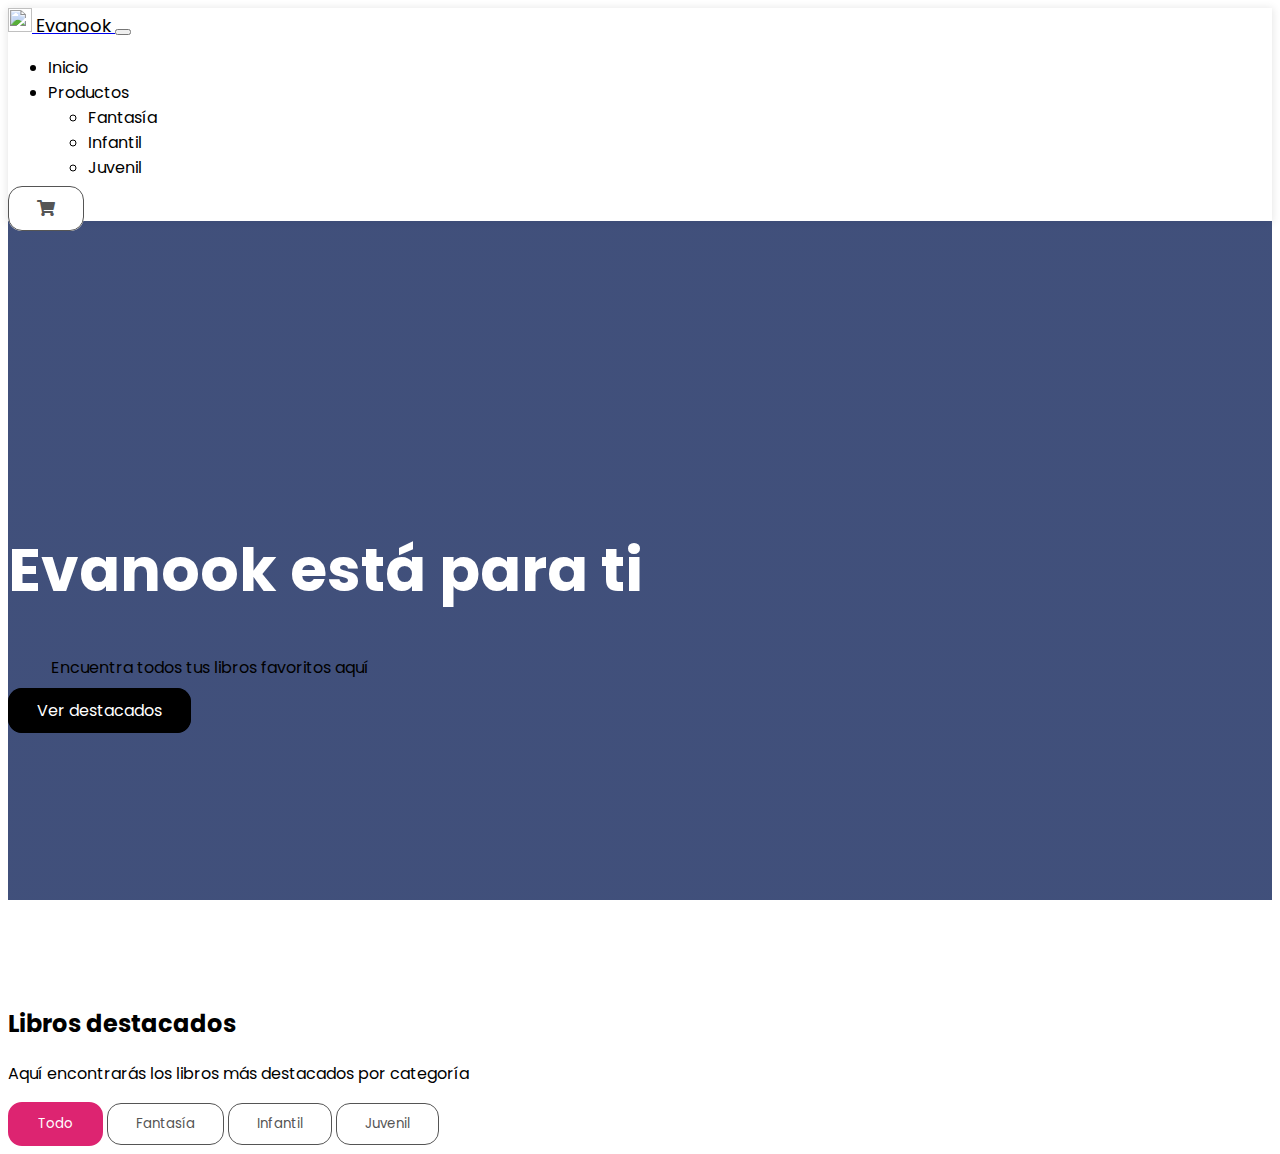
==== index.html @ e5c44462 "Creación de secciones" ====
<html lang="en">

<head>
    <meta charset="UTF-8">
    <meta http-equiv="X-UA-Compatible" content="IE=edge">
    <meta name="viewport" content="width=device-width, initial-scale=1.0">
    <link href="https://cdn.jsdelivr.net/npm/bootstrap@5.1.3/dist/css/bootstrap.min.css" rel="stylesheet"
        integrity="sha384-1BmE4kWBq78iYhFldvKuhfTAU6auU8tT94WrHftjDbrCEXSU1oBoqyl2QvZ6jIW3" crossorigin="anonymous">
    <title>Evanook</title>
    <link rel="shortcut icon" href="images/logo.png" type="image/x-icon">
    <link
        href="https://fonts.googleapis.com/css2?family=Poppins:ital,wght@0,300;0,400;0,500;0,700;0,900;1,400&display=swap"
        rel="stylesheet">
    <link rel="stylesheet" href="https://cdnjs.cloudflare.com/ajax/libs/font-awesome/5.15.4/css/all.min.css"
        integrity="sha512-1ycn6IcaQQ40/MKBW2W4Rhis/DbILU74C1vSrLJxCq57o941Ym01SwNsOMqvEBFlcgUa6xLiPY/NS5R+E6ztJQ=="
        crossorigin="anonymous" referrerpolicy="no-referrer" />
    <link rel="stylesheet" type="text/css" href="https://cdn.jsdelivr.net/npm/toastify-js/src/toastify.min.css">
    <link rel="stylesheet" href="css/estilos.css">
    <script type="module" src="js/operaciones.js" id="operaciones"></script>
    <script src="js/listener.js"></script>
</head>

<body>
    <!-- MENÚ -->
    <nav class="navbar fixed-top navbar-expand-lg bg-white">
        <div class="container">
            <a class="navbar-brand d-flex align-items-center" href="index.html">
                <img src="images/logo.png" alt="Eventos Holimori" width="24" height="24">
                <span class="navbar__title px-2">Evanook</span>
            </a>
            <button class="navbar-toggler custom-toggler" type="button" data-bs-toggle="collapse"
                data-bs-target="#navMenu">
                <span class="navbar-toggler-icon"></span>
            </button>
            <div class="collapse navbar-collapse order-lg-1" id="navMenu">
                <ul class="navbar-nav ms-auto" id="navbar__categories">
                    <li class="nav-item px-2 py-2"><a href="#">Inicio</a></li>
                    <li class="nav-item dropdown">
                        <a class="nav-link dropdown-toggle" href="#" id="navbarScrollingDropdown" role="button" data-bs-toggle="dropdown" aria-expanded="false">
                          Productos
                        </a>
                        <ul class="dropdown-menu" aria-labelledby="navbarScrollingDropdown">
                          <li><a class="dropdown-item" href="pages/fantasia.html">Fantasía</a></li>
                          <li><a class="dropdown-item" href="#">Infantil</a></li>
                          <li><a class="dropdown-item" href="#">Juvenil</a></li>
                        </ul>
                    </li>
                </ul>
                <div class="order-lg-2 nav-btns mx-2 d-flex justify-content-center" id="btn__car">
                    <a type="button" class="shadow-none btn" href="pages/carrito.html">
                        <i class="fa fa-shopping-cart"></i>
                    </a>
                </div>
            </div>
        </div>
    </nav>

    <section id="home">
        <div class="container text-center">
            <div class="row justify-content-center">
                <div class="col-md-10">
                    <h1>Evanook está para ti</h1>
                    <p class="text-white">Encuentra todos tus libros favoritos aquí</p>
                    <a class="boton" href="#libros">Ver destacados</a>
                </div>
            </div>
        </div>
    </section>

    <section id="collection" class="py-5">
        <div class="container">
            <div class="title text-center">
                <h2 class="position-relative d-inline-block">Libros destacados</h2>
                <p class="text-muted">Aquí encontrarás los libros más destacados por categoría</p>
            </div>

            <div class="row g-0">
                <div id="filters" class="d-flex flex-wrap justify-content-center mt-2 filter-button-group">
                    <button type="button" class="btn shadow-none boton__active m-2" data-filter="todo">Todo</button>
                    <button type="button" class="btn shadow-none m-2" data-filter="fantasía">Fantasía</button>
                    <button type="button" class="btn shadow-none m-2" data-filter="infantil">Infantil</button>
                    <button type="button" class="btn shadow-none m-2" data-filter="juvenil">Juvenil</button>
                </div>
            </div>

            <div class="row mt-3" id="libros">
            </div>

        </div>
    </section>

    <script src="https://cdn.jsdelivr.net/npm/@popperjs/core@2.9.2/dist/umd/popper.min.js"
        integrity="sha384-IQsoLXl5PILFhosVNubq5LC7Qb9DXgDA9i+tQ8Zj3iwWAwPtgFTxbJ8NT4GN1R8p"
        crossorigin="anonymous"></script>
    <script src="https://cdn.jsdelivr.net/npm/bootstrap@5.0.2/dist/js/bootstrap.min.js"
        integrity="sha384-cVKIPhGWiC2Al4u+LWgxfKTRIcfu0JTxR+EQDz/bgldoEyl4H0zUF0QKbrJ0EcQF"
        crossorigin="anonymous"></script>
    <script type="text/javascript" src="https://cdn.jsdelivr.net/npm/toastify-js"></script>
</body>
</html>
---- css/estilos.css ----
@charset "UTF-8";
* {
    font-family: 'Poppins', sans-serif; 
}

h1 {
    font-weight: 700;
    color: rgb(255, 255, 255);
    font-size: 60px; 
}

h4{
    font-size: 18px;
}

.navbar{
    box-shadow: 0 1px 8px 1px rgba(0, 0, 0, 0.1);
}

.navbar__title {
    color: black;
    font-size: 18px; 
}

.nav-item{
    border-bottom: none;
}

#navbar__categories li a {
    color: black;
    text-decoration: none; 
}

#navbar__categories li a:hover{
    color:#dd2471;
}

.custom-toggler .navbar-toggler-icon {
    background-image: url("data:image/svg+xml;charset=utf8,%3Csvg viewBox='0 0 32 32' xmlns='http://www.w3.org/2000/svg'%3E%3Cpath stroke='rgba(0, 0, 0)' stroke-width='1' stroke-linecap='round' stroke-miterlimit='10' d='M4 8h24M4 16h24M4 24h24'/%3E%3C/svg%3E"); 
}

#home {
    background: linear-gradient(rgba(17, 36, 90, 0.8), rgba(17, 36, 90, 0.8)), url(../images/portada.jpg);
    min-height: 85vh;
    background-size: cover;
    background-position: center;
    background-attachment: fixed;
    display: flex;
    align-items: center;
 }
 
#home p {
    max-width: 550px;
    margin: 18px auto;
 }

 #fantasia{
    background: linear-gradient(rgba(17, 36, 90, 0.8), rgba(17, 36, 90, 0.8)), url(../images/portadaFan.jpg);
    min-height: 70vh;
    background-size: cover;
    background-position: center;
    background-attachment: fixed;
    display: flex;
    align-items: center;
 }


.boton {
    background-color: black;
    border: 1px solid black;
    border-radius: 14px;
    outline: none;
    padding: 10px 28px;
    color: white;
    cursor: pointer;
    transition: all 0.3s; 
    text-decoration: none;
}

/* #bot:focus{
    box-shadow: none;
} */

.boton:hover {
    background-color: #dd2471;
    border: 1px solid #dd2471;
    color: white;
}

.boton__active{
    padding: 10px 28px;
    background-color: #dd2471;
    color: white;
    border-color: #dd2471;
    border-style: solid;
    border-radius: 14px;
}


.btn:not(.boton__active){
    background-color: #fff;
    color: rgb(85, 85, 85);
    padding: 10px 28px;
    border-radius: 14px;
    border: 1px solid rgb(85, 85, 85);
}

.card {
    padding: 30px 0px;
    margin: 8px 0px 8px 0px;
    background: #f7f7f7;
    border-radius: 12px;
    overflow: hidden;
}

.card .card-body{
    text-align: center;
}

.card .card-body img{
    height: 150px;
    object-fit: contain;
    transition: 0.6s;
}

.card .card-body h4 {
    text-shadow: 1px 1px 1px #4444;
}

.card:hover .card-body img{
    transform: scale(1.2);
}

.card .card-body a.view-all-btn {
    background: black;
    padding: 8px 28px;
    border-radius: 24px;
    text-decoration: none;
    color: #fff;
    cursor: pointer;
    transition: all 0.5s; 
}

.card .card-body a.view-all-btn:hover {
    background-color: #dd2471;
}

.card__price{
    color: #dd2471;
}



/* media queries */
@media screen and (max-width: 992px){
    h1 {
        font-size: 30px; 
        margin-top: 40px;
    }

    p{
        font-size: 16px;
    }
    .nav-item{
        border-bottom: 0.5px solid rgba(0, 0, 0, 0.05);
    }
    .navbar-nav{
        text-align: center;
    }
    #btn__car .btn{
        border: none;
        padding: 10px 28px;
        margin-top: 11px;
    }
    .dropdown-item{
        text-align: center;
    }
}
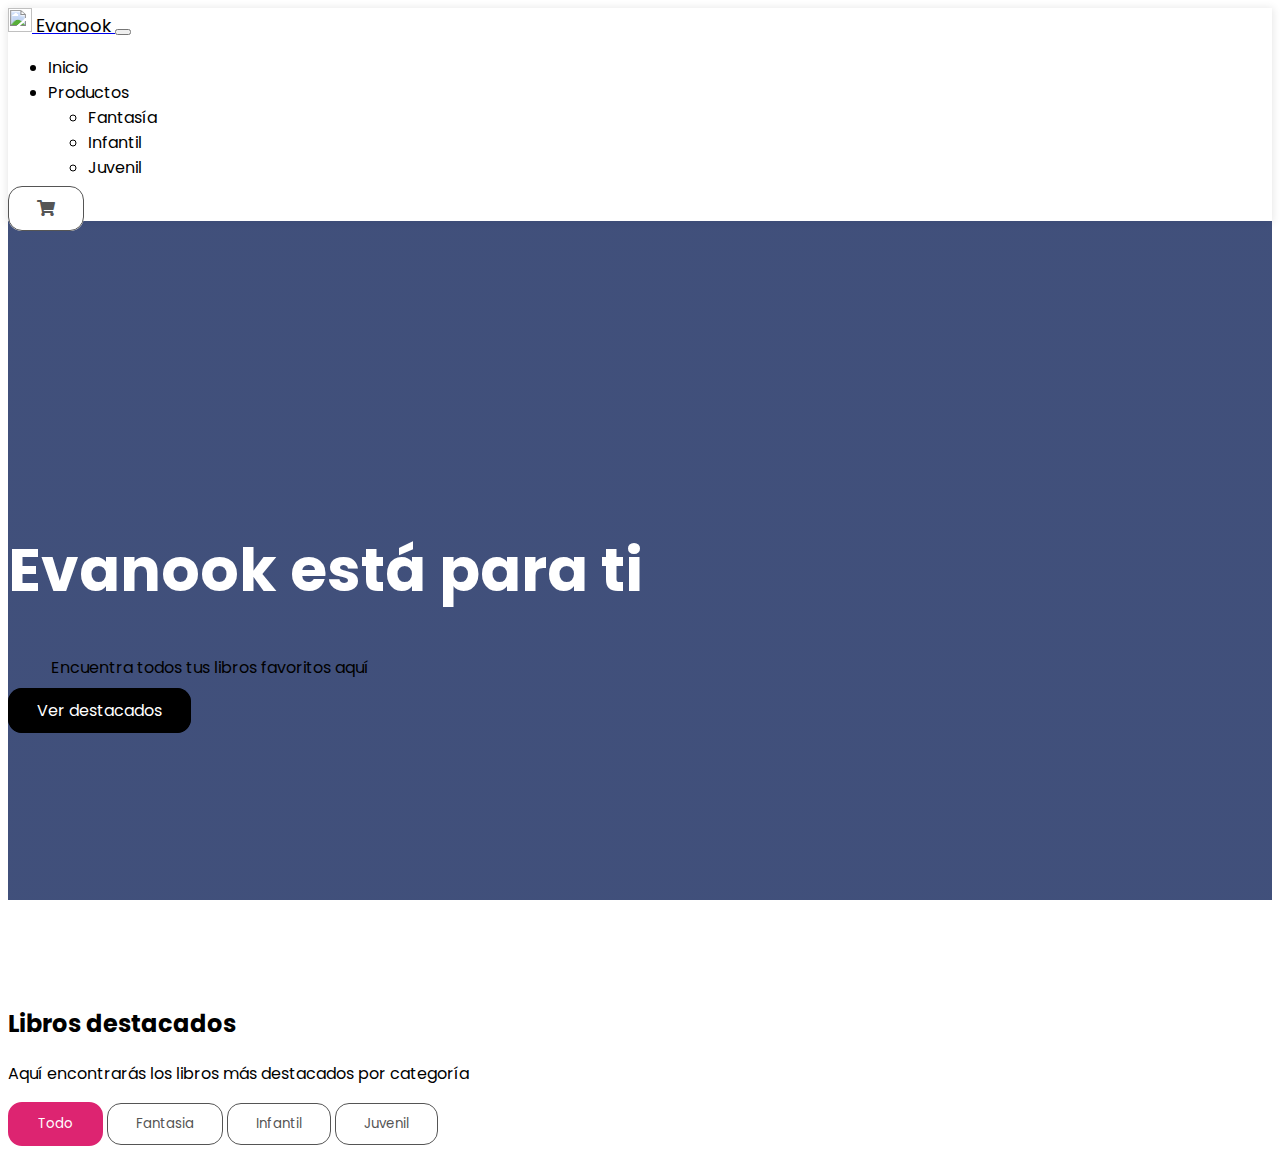
==== commit 08b55878: "Modificacion de tarjetas y rutas" ====
--- a/index.html
+++ b/index.html
@@ -77,7 +77,7 @@
             <div class="row g-0">
                 <div id="filters" class="d-flex flex-wrap justify-content-center mt-2 filter-button-group">
                     <button type="button" class="btn shadow-none boton__active m-2" data-filter="todo">Todo</button>
-                    <button type="button" class="btn shadow-none m-2" data-filter="fantasía">Fantasía</button>
+                    <button type="button" class="btn shadow-none m-2" data-filter="fantasia">Fantasia</button>
                     <button type="button" class="btn shadow-none m-2" data-filter="infantil">Infantil</button>
                     <button type="button" class="btn shadow-none m-2" data-filter="juvenil">Juvenil</button>
                 </div>
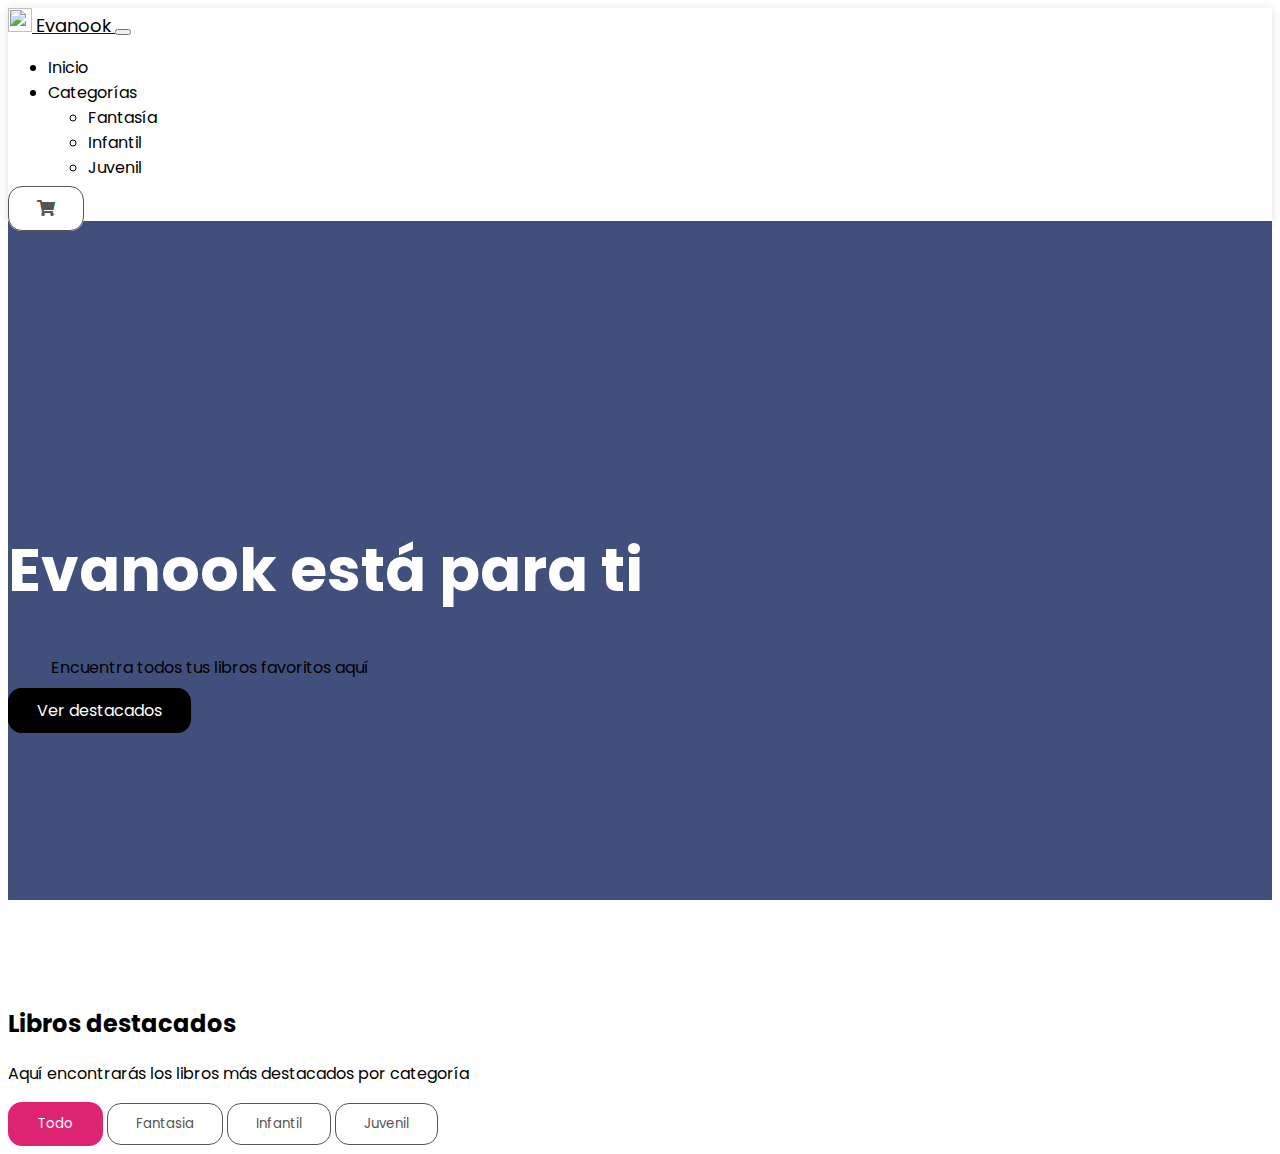
==== commit 737b1fcb: "Refactorización de código" ====
--- a/index.html
+++ b/index.html
@@ -1,100 +1,178 @@
 <html lang="en">
+  <head>
+    <meta charset="UTF-8" />
+    <meta http-equiv="X-UA-Compatible" content="IE=edge" />
+    <meta name="viewport" content="width=device-width, initial-scale=1.0" />
+    <link
+      href="https://cdn.jsdelivr.net/npm/bootstrap@5.1.3/dist/css/bootstrap.min.css"
+      rel="stylesheet"
+      integrity="sha384-1BmE4kWBq78iYhFldvKuhfTAU6auU8tT94WrHftjDbrCEXSU1oBoqyl2QvZ6jIW3"
+      crossorigin="anonymous"
+    />
+    <title>Evanook</title>
+    <link rel="shortcut icon" href="images/logo.png" type="image/x-icon" />
+    <link
+      href="https://fonts.googleapis.com/css2?family=Poppins:ital,wght@0,300;0,400;0,500;0,700;0,900;1,400&display=swap"
+      rel="stylesheet"
+    />
+    <link
+      rel="stylesheet"
+      href="https://cdnjs.cloudflare.com/ajax/libs/font-awesome/5.15.4/css/all.min.css"
+      integrity="sha512-1ycn6IcaQQ40/MKBW2W4Rhis/DbILU74C1vSrLJxCq57o941Ym01SwNsOMqvEBFlcgUa6xLiPY/NS5R+E6ztJQ=="
+      crossorigin="anonymous"
+      referrerpolicy="no-referrer"
+    />
+    <link
+      rel="stylesheet"
+      type="text/css"
+      href="https://cdn.jsdelivr.net/npm/toastify-js/src/toastify.min.css"
+    />
+    <link rel="stylesheet" href="css/estilos.css" />
+    <script type="module" src="../js/contenido.js"></script>
+    <script type="module" src="../js/logica.js"></script>
+  </head>
 
-<head>
-    <meta charset="UTF-8">
-    <meta http-equiv="X-UA-Compatible" content="IE=edge">
-    <meta name="viewport" content="width=device-width, initial-scale=1.0">
-    <link href="https://cdn.jsdelivr.net/npm/bootstrap@5.1.3/dist/css/bootstrap.min.css" rel="stylesheet"
-        integrity="sha384-1BmE4kWBq78iYhFldvKuhfTAU6auU8tT94WrHftjDbrCEXSU1oBoqyl2QvZ6jIW3" crossorigin="anonymous">
-    <title>Evanook</title>
-    <link rel="shortcut icon" href="images/logo.png" type="image/x-icon">
-    <link
-        href="https://fonts.googleapis.com/css2?family=Poppins:ital,wght@0,300;0,400;0,500;0,700;0,900;1,400&display=swap"
-        rel="stylesheet">
-    <link rel="stylesheet" href="https://cdnjs.cloudflare.com/ajax/libs/font-awesome/5.15.4/css/all.min.css"
-        integrity="sha512-1ycn6IcaQQ40/MKBW2W4Rhis/DbILU74C1vSrLJxCq57o941Ym01SwNsOMqvEBFlcgUa6xLiPY/NS5R+E6ztJQ=="
-        crossorigin="anonymous" referrerpolicy="no-referrer" />
-    <link rel="stylesheet" type="text/css" href="https://cdn.jsdelivr.net/npm/toastify-js/src/toastify.min.css">
-    <link rel="stylesheet" href="css/estilos.css">
-    <script type="module" src="js/operaciones.js" id="operaciones"></script>
-    <script src="js/listener.js"></script>
-</head>
-
-<body>
+  <body>
     <!-- MENÚ -->
     <nav class="navbar fixed-top navbar-expand-lg bg-white">
-        <div class="container">
-            <a class="navbar-brand d-flex align-items-center" href="index.html">
-                <img src="images/logo.png" alt="Eventos Holimori" width="24" height="24">
-                <span class="navbar__title px-2">Evanook</span>
+      <div class="container">
+        <a class="navbar-brand d-flex align-items-center" href="index.html">
+          <img
+            src="images/logo.png"
+            alt="Eventos Holimori"
+            width="24"
+            height="24"
+          />
+          <span class="navbar__title px-2">Evanook</span>
+        </a>
+        <button
+          class="navbar-toggler custom-toggler"
+          type="button"
+          data-bs-toggle="collapse"
+          data-bs-target="#navMenu"
+        >
+          <span class="navbar-toggler-icon"></span>
+        </button>
+        <div class="collapse navbar-collapse order-lg-1" id="navMenu">
+          <ul class="navbar-nav ms-auto" id="navbar__categories">
+            <li class="nav-item px-2 py-2"><a href="#">Inicio</a></li>
+            <li class="nav-item dropdown">
+              <a
+                class="nav-link dropdown-toggle"
+                href="#"
+                id="navbarScrollingDropdown"
+                role="button"
+                data-bs-toggle="dropdown"
+                aria-expanded="false"
+              >
+                Categorías
+              </a>
+              <ul
+                class="dropdown-menu"
+                aria-labelledby="navbarScrollingDropdown"
+              >
+                <li>
+                  <a class="dropdown-item" href="pages/fantasia.html"
+                    >Fantasía</a
+                  >
+                </li>
+                <li>
+                  <a class="dropdown-item" href="pages/infantil.html"
+                    >Infantil</a
+                  >
+                </li>
+                <li>
+                  <a class="dropdown-item" href="pages/juvenil.html">Juvenil</a>
+                </li>
+              </ul>
+            </li>
+          </ul>
+          <div
+            class="order-lg-2 nav-btns mx-2 d-flex justify-content-center"
+            id="btn__car"
+          >
+            <a type="button" class="shadow-none btn" href="pages/carrito.html">
+              <i class="fa fa-shopping-cart"></i>
             </a>
-            <button class="navbar-toggler custom-toggler" type="button" data-bs-toggle="collapse"
-                data-bs-target="#navMenu">
-                <span class="navbar-toggler-icon"></span>
-            </button>
-            <div class="collapse navbar-collapse order-lg-1" id="navMenu">
-                <ul class="navbar-nav ms-auto" id="navbar__categories">
-                    <li class="nav-item px-2 py-2"><a href="#">Inicio</a></li>
-                    <li class="nav-item dropdown">
-                        <a class="nav-link dropdown-toggle" href="#" id="navbarScrollingDropdown" role="button" data-bs-toggle="dropdown" aria-expanded="false">
-                          Productos
-                        </a>
-                        <ul class="dropdown-menu" aria-labelledby="navbarScrollingDropdown">
-                          <li><a class="dropdown-item" href="pages/fantasia.html">Fantasía</a></li>
-                          <li><a class="dropdown-item" href="#">Infantil</a></li>
-                          <li><a class="dropdown-item" href="#">Juvenil</a></li>
-                        </ul>
-                    </li>
-                </ul>
-                <div class="order-lg-2 nav-btns mx-2 d-flex justify-content-center" id="btn__car">
-                    <a type="button" class="shadow-none btn" href="pages/carrito.html">
-                        <i class="fa fa-shopping-cart"></i>
-                    </a>
-                </div>
-            </div>
+          </div>
         </div>
+      </div>
     </nav>
 
     <section id="home">
-        <div class="container text-center">
-            <div class="row justify-content-center">
-                <div class="col-md-10">
-                    <h1>Evanook está para ti</h1>
-                    <p class="text-white">Encuentra todos tus libros favoritos aquí</p>
-                    <a class="boton" href="#libros">Ver destacados</a>
-                </div>
-            </div>
+      <div class="container text-center">
+        <div class="row justify-content-center">
+          <div class="col-md-10">
+            <h1>Evanook está para ti</h1>
+            <p class="text-white">Encuentra todos tus libros favoritos aquí</p>
+            <a class="boton" href="#libros">Ver destacados</a>
+          </div>
         </div>
+      </div>
     </section>
 
     <section id="collection" class="py-5">
-        <div class="container">
-            <div class="title text-center">
-                <h2 class="position-relative d-inline-block">Libros destacados</h2>
-                <p class="text-muted">Aquí encontrarás los libros más destacados por categoría</p>
-            </div>
+      <div class="container">
+        <div class="title text-center">
+          <h2 class="position-relative d-inline-block">Libros destacados</h2>
+          <p class="text-muted">
+            Aquí encontrarás los libros más destacados por categoría
+          </p>
+        </div>
 
-            <div class="row g-0">
-                <div id="filters" class="d-flex flex-wrap justify-content-center mt-2 filter-button-group">
-                    <button type="button" class="btn shadow-none boton__active m-2" data-filter="todo">Todo</button>
-                    <button type="button" class="btn shadow-none m-2" data-filter="fantasia">Fantasia</button>
-                    <button type="button" class="btn shadow-none m-2" data-filter="infantil">Infantil</button>
-                    <button type="button" class="btn shadow-none m-2" data-filter="juvenil">Juvenil</button>
-                </div>
-            </div>
+        <div class="row g-0">
+          <div
+            id="filtros"
+            class="d-flex flex-wrap justify-content-center mt-2 filter-button-group"
+          >
+            <button
+              type="button"
+              class="btn shadow-none boton__active m-2"
+              data-filter="todo"
+            >
+              Todo
+            </button>
+            <button
+              type="button"
+              class="btn shadow-none m-2"
+              data-filter="fantasia"
+            >
+              Fantasia
+            </button>
+            <button
+              type="button"
+              class="btn shadow-none m-2"
+              data-filter="infantil"
+            >
+              Infantil
+            </button>
+            <button
+              type="button"
+              class="btn shadow-none m-2"
+              data-filter="juvenil"
+            >
+              Juvenil
+            </button>
+          </div>
+        </div>
 
-            <div class="row mt-3" id="libros">
-            </div>
-
-        </div>
+        <div class="row mt-3" id="libros"></div>
+      </div>
     </section>
 
-    <script src="https://cdn.jsdelivr.net/npm/@popperjs/core@2.9.2/dist/umd/popper.min.js"
-        integrity="sha384-IQsoLXl5PILFhosVNubq5LC7Qb9DXgDA9i+tQ8Zj3iwWAwPtgFTxbJ8NT4GN1R8p"
-        crossorigin="anonymous"></script>
-    <script src="https://cdn.jsdelivr.net/npm/bootstrap@5.0.2/dist/js/bootstrap.min.js"
-        integrity="sha384-cVKIPhGWiC2Al4u+LWgxfKTRIcfu0JTxR+EQDz/bgldoEyl4H0zUF0QKbrJ0EcQF"
-        crossorigin="anonymous"></script>
-    <script type="text/javascript" src="https://cdn.jsdelivr.net/npm/toastify-js"></script>
-</body>
-</html>+    <script
+      src="https://cdn.jsdelivr.net/npm/@popperjs/core@2.9.2/dist/umd/popper.min.js"
+      integrity="sha384-IQsoLXl5PILFhosVNubq5LC7Qb9DXgDA9i+tQ8Zj3iwWAwPtgFTxbJ8NT4GN1R8p"
+      crossorigin="anonymous"
+    ></script>
+    <script
+      src="https://cdn.jsdelivr.net/npm/bootstrap@5.0.2/dist/js/bootstrap.min.js"
+      integrity="sha384-cVKIPhGWiC2Al4u+LWgxfKTRIcfu0JTxR+EQDz/bgldoEyl4H0zUF0QKbrJ0EcQF"
+      crossorigin="anonymous"
+    ></script>
+    <script
+      type="text/javascript"
+      src="https://cdn.jsdelivr.net/npm/toastify-js"
+    ></script>
+  </body>
+</html>
--- a/css/estilos.css
+++ b/css/estilos.css
@@ -1,178 +1,209 @@
 @charset "UTF-8";
 * {
-    font-family: 'Poppins', sans-serif; 
+  font-family: "Poppins", sans-serif;
 }
 
 h1 {
-    font-weight: 700;
-    color: rgb(255, 255, 255);
-    font-size: 60px; 
-}
-
-h4{
-    font-size: 18px;
-}
-
-.navbar{
-    box-shadow: 0 1px 8px 1px rgba(0, 0, 0, 0.1);
+  font-weight: 700;
+  color: rgb(255, 255, 255);
+  font-size: 60px;
+}
+
+h4 {
+  font-size: 18px;
+}
+
+.navbar {
+  box-shadow: 0 1px 8px 1px rgba(0, 0, 0, 0.1);
 }
 
 .navbar__title {
-    color: black;
-    font-size: 18px; 
-}
-
-.nav-item{
-    border-bottom: none;
+  color: black;
+  font-size: 18px;
+}
+
+.nav-item {
+  border-bottom: none;
 }
 
 #navbar__categories li a {
-    color: black;
-    text-decoration: none; 
-}
-
-#navbar__categories li a:hover{
-    color:#dd2471;
+  color: black;
+  text-decoration: none;
+}
+
+#navbar__categories li a:hover {
+  color: #dd2471;
 }
 
 .custom-toggler .navbar-toggler-icon {
-    background-image: url("data:image/svg+xml;charset=utf8,%3Csvg viewBox='0 0 32 32' xmlns='http://www.w3.org/2000/svg'%3E%3Cpath stroke='rgba(0, 0, 0)' stroke-width='1' stroke-linecap='round' stroke-miterlimit='10' d='M4 8h24M4 16h24M4 24h24'/%3E%3C/svg%3E"); 
-}
-
-#home {
-    background: linear-gradient(rgba(17, 36, 90, 0.8), rgba(17, 36, 90, 0.8)), url(../images/portada.jpg);
-    min-height: 85vh;
-    background-size: cover;
-    background-position: center;
-    background-attachment: fixed;
-    display: flex;
-    align-items: center;
- }
- 
+  background-image: url("data:image/svg+xml;charset=utf8,%3Csvg viewBox='0 0 32 32' xmlns='http://www.w3.org/2000/svg'%3E%3Cpath stroke='rgba(0, 0, 0)' stroke-width='1' stroke-linecap='round' stroke-miterlimit='10' d='M4 8h24M4 16h24M4 24h24'/%3E%3C/svg%3E");
+}
+
+#home,
+#fantasia,
+#infantil,
+#juvenil {
+  background: linear-gradient(rgba(17, 36, 90, 0.8), rgba(17, 36, 90, 0.8)),
+    url(../images/portada.jpg);
+  min-height: 85vh;
+  background-size: cover;
+  background-position: center;
+  background-attachment: fixed;
+  display: flex;
+  align-items: center;
+}
+
 #home p {
-    max-width: 550px;
-    margin: 18px auto;
- }
-
- #fantasia{
-    background: linear-gradient(rgba(17, 36, 90, 0.8), rgba(17, 36, 90, 0.8)), url(../images/portadaFan.jpg);
-    min-height: 70vh;
-    background-size: cover;
-    background-position: center;
-    background-attachment: fixed;
-    display: flex;
-    align-items: center;
- }
-
+  max-width: 550px;
+  margin: 18px auto;
+}
+
+#fantasia {
+  background: linear-gradient(rgba(17, 36, 90, 0.8), rgba(17, 36, 90, 0.8)),
+    url(../images/portadaFan.jpg);
+  background-attachment: fixed;
+  min-height: 60vh;
+}
+
+#infantil {
+  background: linear-gradient(rgba(17, 36, 90, 0.8), rgba(17, 36, 90, 0.8)),
+    url(../images/portadaInf.jpg);
+  background-attachment: fixed;
+  min-height: 60vh;
+}
+
+#juvenil {
+  background: linear-gradient(rgba(17, 36, 90, 0.8), rgba(17, 36, 90, 0.8)),
+    url(../images/portadaJuv.jpg);
+  background-attachment: fixed;
+  min-height: 60vh;
+}
 
 .boton {
-    background-color: black;
-    border: 1px solid black;
-    border-radius: 14px;
-    outline: none;
+  background-color: black !important;
+  border: 1px solid black !important;
+  border-radius: 14px !important;
+  outline: none !important;
+  padding: 10px 28px !important;
+  color: white !important;
+  cursor: pointer !important;
+  transition: all 0.3s !important;
+  text-decoration: none !important;
+  box-shadow: none !important;
+}
+
+.boton:hover {
+  background-color: #dd2471 !important;
+  border: 1px solid #dd2471 !important;
+  color: white !important;
+}
+
+.boton__active {
+  padding: 10px 28px;
+  background-color: #dd2471;
+  color: white;
+  border-color: #dd2471;
+  border-style: solid;
+  border-radius: 14px;
+}
+
+.botonFooter {
+  text-decoration: none !important;
+  color: black !important;
+}
+
+.botonFooter:hover {
+  color: #dd2471 !important;
+}
+
+.botonCerrar {
+  box-shadow: none !important;
+}
+
+.btn:not(.boton__active) {
+  background-color: #fff !important;
+  color: rgb(85, 85, 85) !important;
+  padding: 10px 28px !important;
+  border-radius: 14px !important;
+  transition: all 0.4s !important;
+  border: 1px solid rgb(85, 85, 85) !important;
+}
+
+.btn:hover {
+  background-color: #dd2471 !important;
+  border-color: #dd2471 !important;
+  color: white !important;
+}
+
+.botonBorrar {
+  cursor: pointer;
+}
+.card {
+  padding: 30px 0px;
+  margin: 8px 0px 8px 0px;
+  background: #f7f7f7;
+  border-radius: 12px;
+  overflow: hidden;
+}
+
+.card .card-body {
+  text-align: center;
+}
+
+.card .card-body img {
+  height: 150px;
+  object-fit: contain;
+  transition: 0.6s;
+}
+
+.card .card-body h4 {
+  text-shadow: 1px 1px 1px #4444;
+}
+
+.card:hover .card-body img {
+  transform: scale(1.2);
+}
+
+.card .card-body a.view-all-btn {
+  background: black;
+  padding: 8px 28px;
+  border-radius: 24px;
+  text-decoration: none;
+  color: #fff;
+  cursor: pointer;
+  transition: all 0.5s;
+}
+
+.card .card-body a.view-all-btn:hover {
+  background-color: #dd2471;
+}
+
+.card__price {
+  color: #dd2471;
+}
+
+/* media queries */
+@media screen and (max-width: 992px) {
+  h1 {
+    font-size: 30px;
+    margin-top: 40px;
+  }
+
+  p {
+    font-size: 16px;
+  }
+  .nav-item {
+    border-bottom: 0.5px solid rgba(0, 0, 0, 0.05);
+  }
+  .navbar-nav {
+    text-align: center;
+  }
+  #btn__car .btn {
+    border: none;
     padding: 10px 28px;
-    color: white;
-    cursor: pointer;
-    transition: all 0.3s; 
-    text-decoration: none;
-}
-
-/* #bot:focus{
-    box-shadow: none;
-} */
-
-.boton:hover {
-    background-color: #dd2471;
-    border: 1px solid #dd2471;
-    color: white;
-}
-
-.boton__active{
-    padding: 10px 28px;
-    background-color: #dd2471;
-    color: white;
-    border-color: #dd2471;
-    border-style: solid;
-    border-radius: 14px;
-}
-
-
-.btn:not(.boton__active){
-    background-color: #fff;
-    color: rgb(85, 85, 85);
-    padding: 10px 28px;
-    border-radius: 14px;
-    border: 1px solid rgb(85, 85, 85);
-}
-
-.card {
-    padding: 30px 0px;
-    margin: 8px 0px 8px 0px;
-    background: #f7f7f7;
-    border-radius: 12px;
-    overflow: hidden;
-}
-
-.card .card-body{
+    margin-top: 11px;
+  }
+  .dropdown-item {
     text-align: center;
-}
-
-.card .card-body img{
-    height: 150px;
-    object-fit: contain;
-    transition: 0.6s;
-}
-
-.card .card-body h4 {
-    text-shadow: 1px 1px 1px #4444;
-}
-
-.card:hover .card-body img{
-    transform: scale(1.2);
-}
-
-.card .card-body a.view-all-btn {
-    background: black;
-    padding: 8px 28px;
-    border-radius: 24px;
-    text-decoration: none;
-    color: #fff;
-    cursor: pointer;
-    transition: all 0.5s; 
-}
-
-.card .card-body a.view-all-btn:hover {
-    background-color: #dd2471;
-}
-
-.card__price{
-    color: #dd2471;
-}
-
-
-
-/* media queries */
-@media screen and (max-width: 992px){
-    h1 {
-        font-size: 30px; 
-        margin-top: 40px;
-    }
-
-    p{
-        font-size: 16px;
-    }
-    .nav-item{
-        border-bottom: 0.5px solid rgba(0, 0, 0, 0.05);
-    }
-    .navbar-nav{
-        text-align: center;
-    }
-    #btn__car .btn{
-        border: none;
-        padding: 10px 28px;
-        margin-top: 11px;
-    }
-    .dropdown-item{
-        text-align: center;
-    }
-}+  }
+}
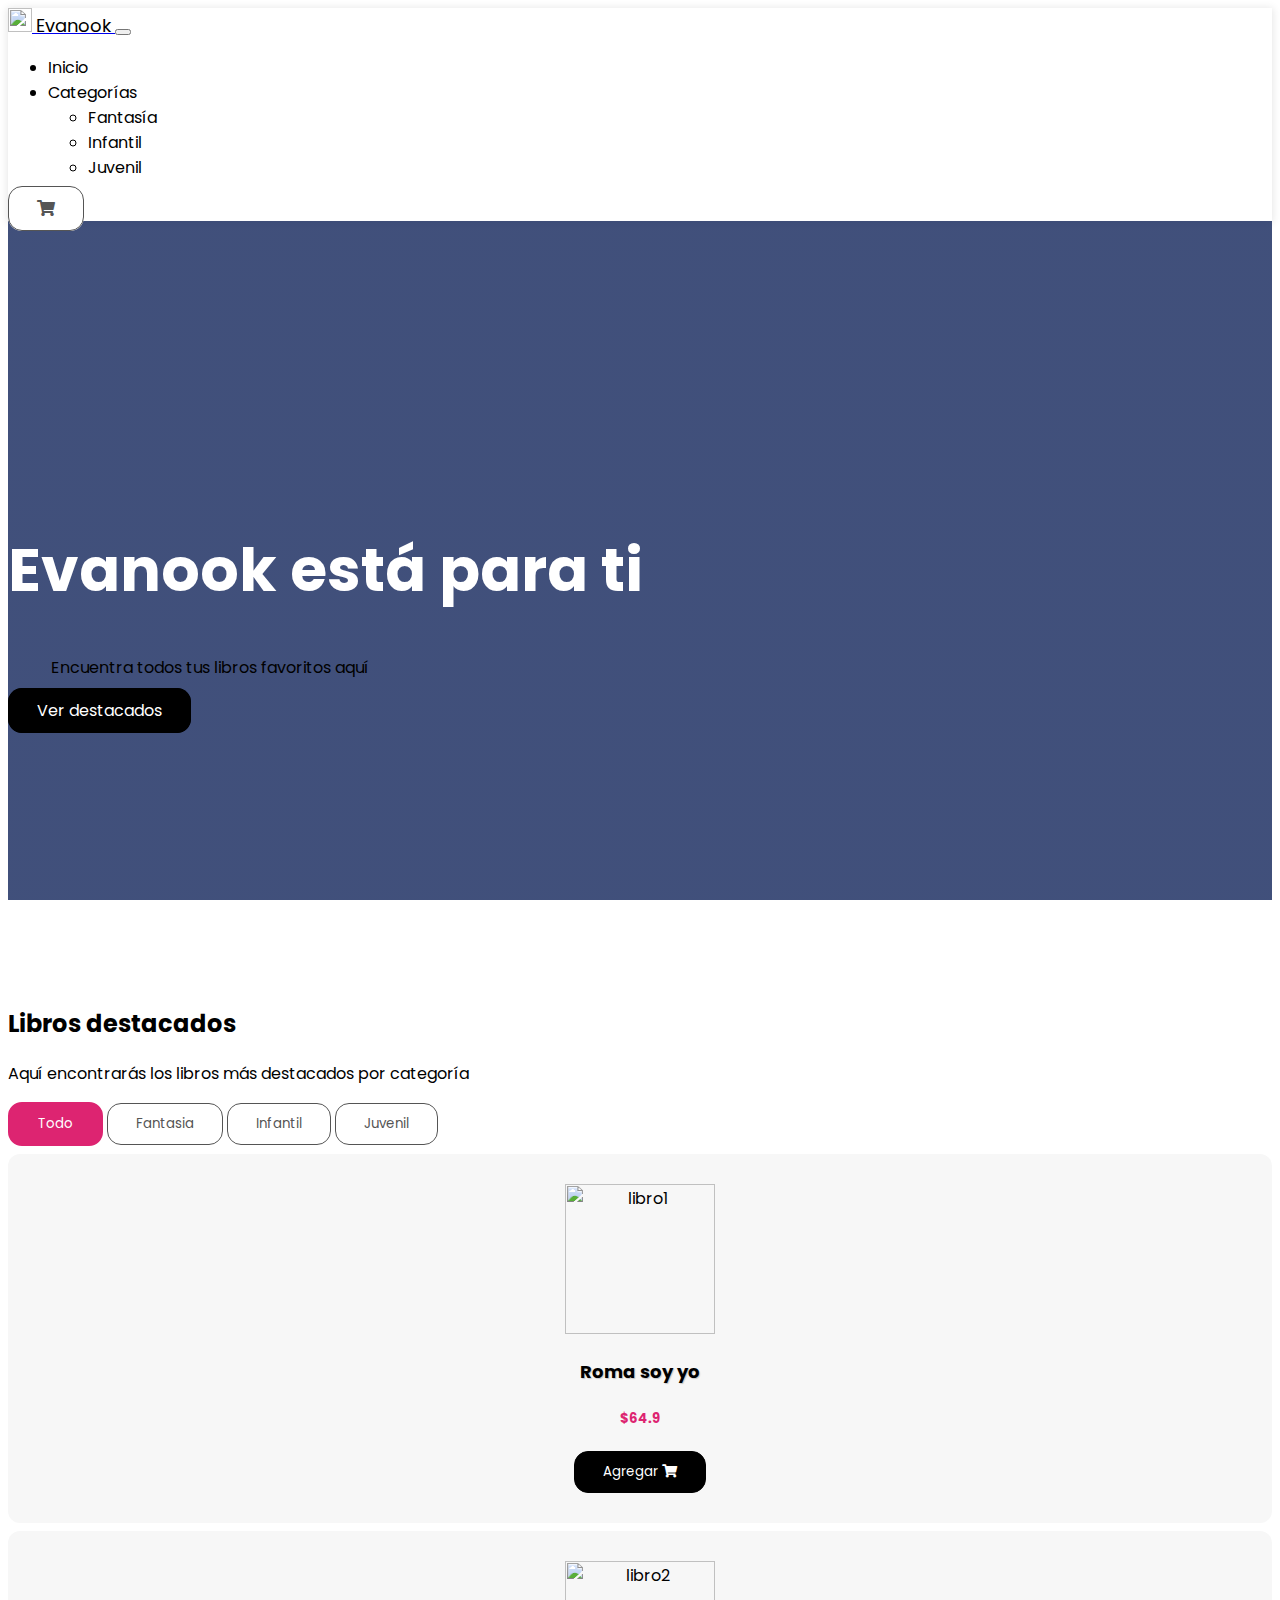
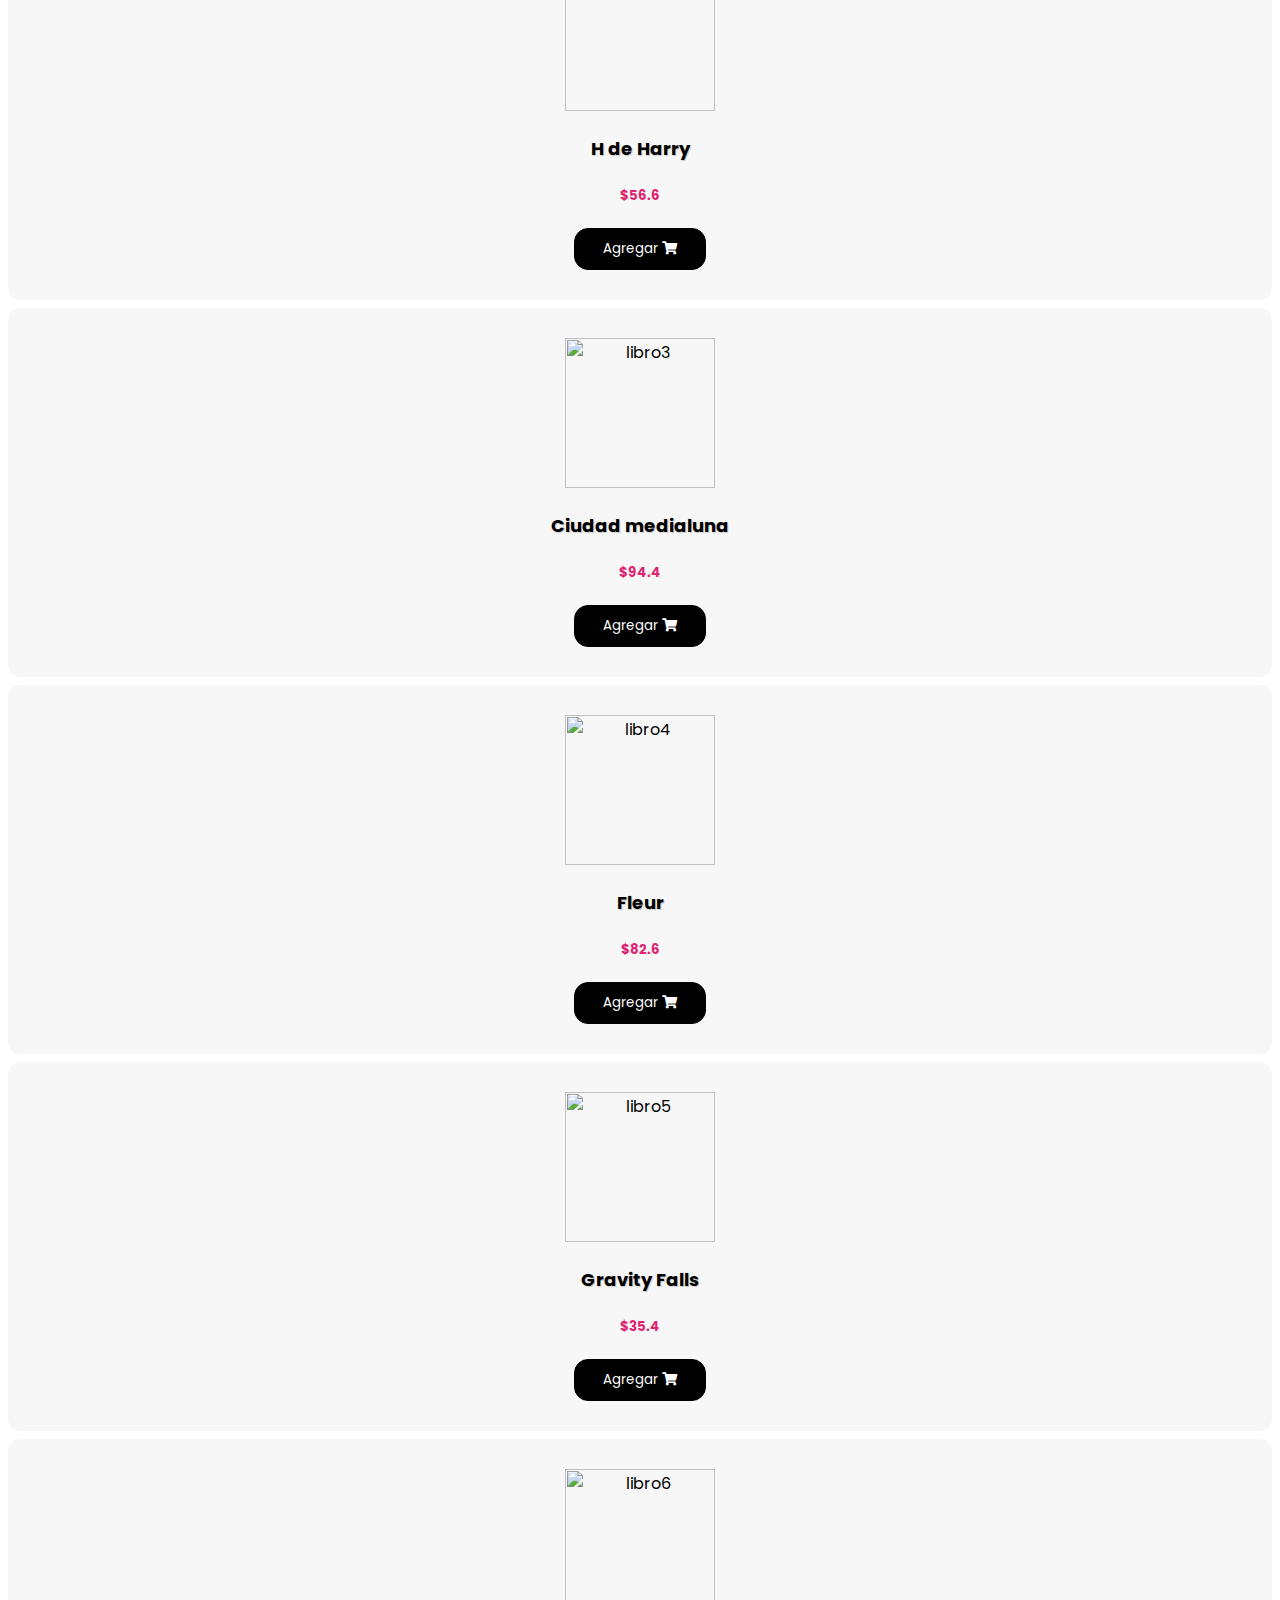
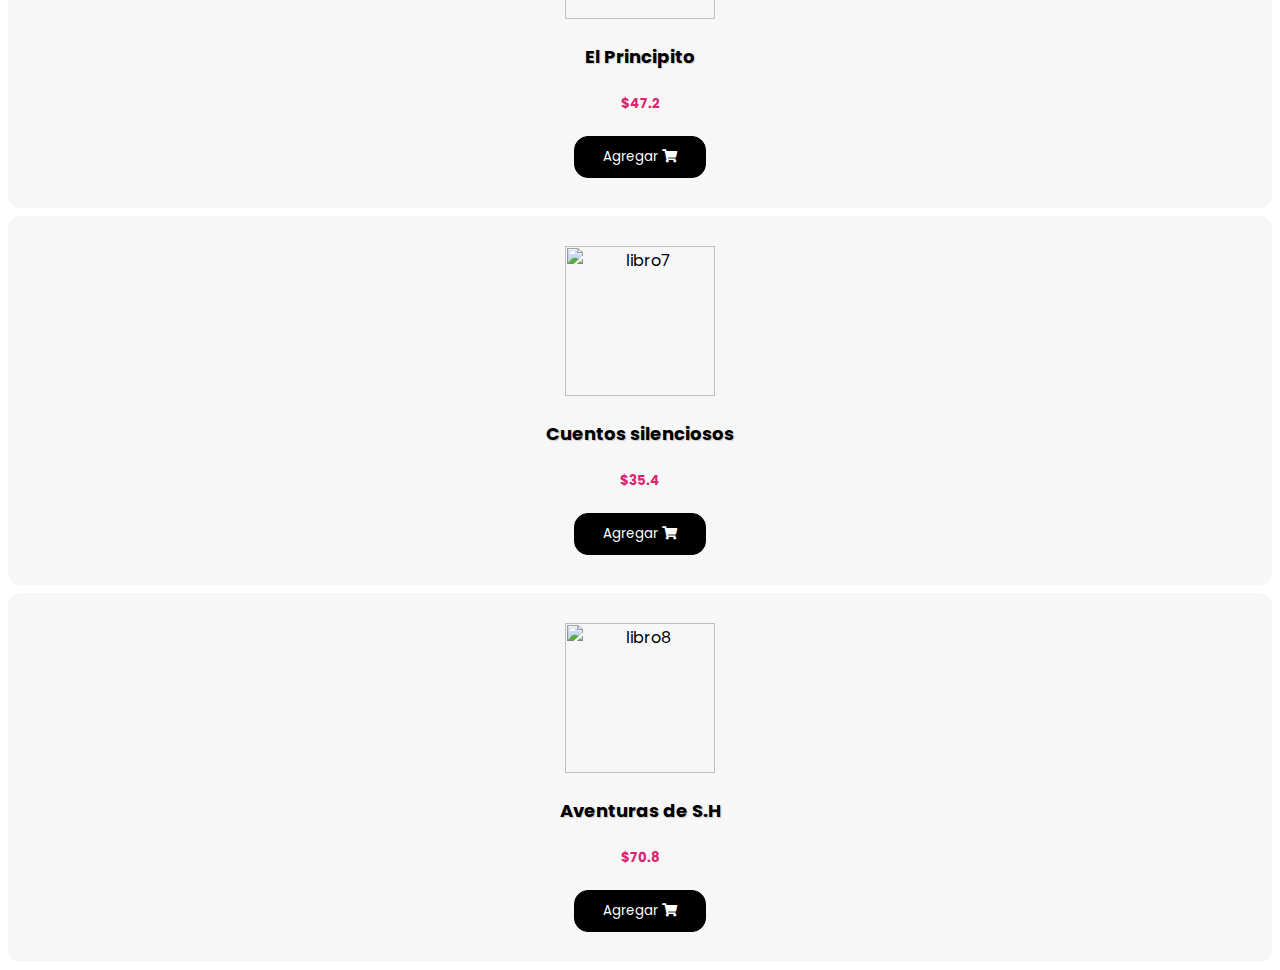
==== commit 4b4ac3d3: "Actualizacion href" ====
--- a/index.html
+++ b/index.html
@@ -28,15 +28,15 @@
       href="https://cdn.jsdelivr.net/npm/toastify-js/src/toastify.min.css"
     />
     <link rel="stylesheet" href="css/estilos.css" />
-    <script type="module" src="../js/contenido.js"></script>
-    <script type="module" src="../js/logica.js"></script>
+    <script type="module" src="js/contenido.js"></script>
+    <script type="module" src="js/logica.js"></script>
   </head>
 
   <body>
     <!-- MENÚ -->
     <nav class="navbar fixed-top navbar-expand-lg bg-white">
       <div class="container">
-        <a class="navbar-brand d-flex align-items-center" href="index.html">
+        <a class="navbar-brand d-flex align-items-center" href="#">
           <img
             src="images/logo.png"
             alt="Eventos Holimori"
